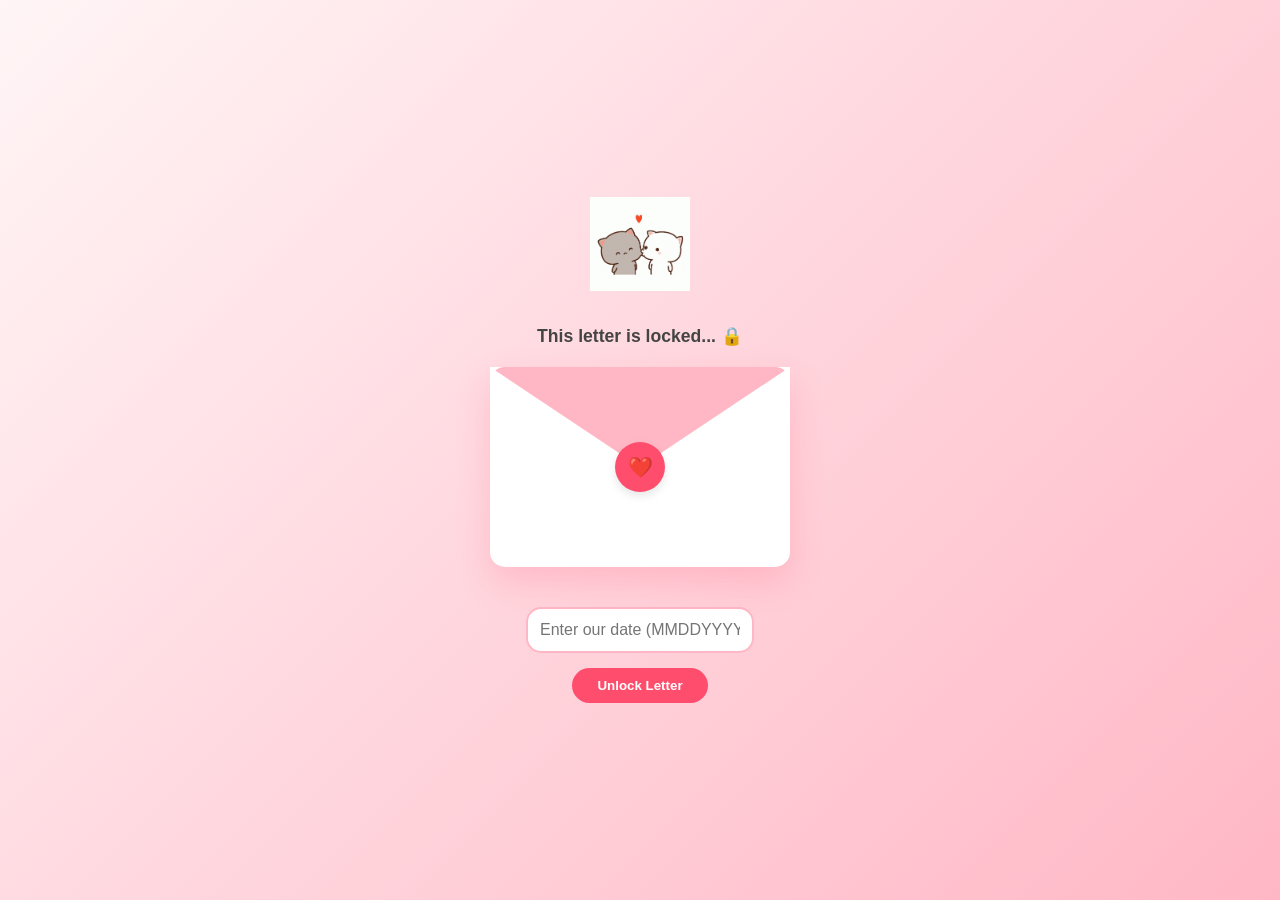
==== index.html @ 133e5ca3 "asdasd" ====
<!DOCTYPE html>
<html lang="en">
<head>
<meta charset="UTF-8">
<meta name="viewport" content="width=device-width, initial-scale=1.0">
<title>A Private Letter 💖</title>
<style>
:root {
    --primary-pink: #ffb7c5;
    --deep-red: #ff4d6d;
    --soft-white: #fff5f6;
    --envelope-bg: #ffffff;
    --envelope-dark: #f8bbd0;
}

body {
    margin: 0; padding: 0;
    font-family: 'Segoe UI', sans-serif;
    background: linear-gradient(135deg, var(--soft-white), var(--primary-pink));
    display: flex; flex-direction: column; align-items: center; justify-content: center;
    height: 100vh; overflow: hidden;
}

/* ENVELOPE STYLING */
.envelope-wrapper {
    position: relative;
    width: 300px;
    height: 200px;
    z-index: 10;
    transition: transform 0.8s ease;
}

.envelope {
    position: relative;
    width: 100%;
    height: 100%;
    background: var(--envelope-bg);
    border-radius: 0 0 15px 15px;
    box-shadow: 0 15px 35px rgba(255, 77, 109, 0.2);
}

.flap {
    position: absolute;
    top: 0;
    width: 0; height: 0;
    border-left: 150px solid transparent;
    border-right: 150px solid transparent;
    border-top: 100px solid var(--primary-pink);
    border-radius: 15px 15px 0 0;
    transform-origin: top;
    transition: transform 0.6s ease;
    z-index: 3;
}



/* INPUT BOX STYLING */
.login-container {
    margin-top: 40px;
    text-align: center;
    z-index: 5;
}

#love-pass {
    padding: 12px;
    border-radius: 15px;
    border: 2px solid var(--primary-pink);
    text-align: center;
    outline: none;
    font-size: 1rem;
    width: 200px;
    transition: 0.3s;
}

#love-pass.shake {
    animation: shake 0.4s;
    border-color: var(--deep-red);
}

@keyframes shake {
    0%, 100% { transform: translateX(0); }
    25% { transform: translateX(-8px); }
    75% { transform: translateX(8px); }
}

.seal {
    position: absolute;
    top: 75px; left: 50%;
    transform: translateX(-50%);
    width: 50px; height: 50px;
    background: var(--deep-red);
    border-radius: 50%;
    display: flex; align-items: center; justify-content: center;
    color: white; font-size: 20px;
    z-index: 4;
    box-shadow: 0 4px 10px rgba(0,0,0,0.1);
    transition: 0.5s;
}

/* OPENING ANIMATION */
.envelope-wrapper.opened .flap {
    transform: rotateX(180deg);
    z-index: 1;
}
.envelope-wrapper.opened .seal {
    opacity: 0;
    transform: translateX(-50%) scale(0);
}

#login-error {
    color: var(--deep-red);
    font-size: 0.85rem;
    margin-top: 10px;
    font-weight: bold;
    display: none;
}

h2 { color: #444; font-size: 1.1rem; margin-bottom: 20px; }
</style>
</head>
<body>

    <img src="/image/giphy.gif" alt="Cute Heart" style="width:100px; margin-bottom: 20px;">
    <h2>This letter is locked... 🔒</h2>

    <div class="envelope-wrapper" id="env-wrap">
        <div class="flap"></div>
        <div class="envelope">
            <div class="seal" id="seal">❤️</div>
        </div>
        
    </div>

    <div class="login-container">
        <input type="text" id="love-pass" autocomplete="off" placeholder="Enter our date (MMDDYYYY)">
        <br>
        <p id="login-error">Ano bayan kalimutan na? 😒</p>
        <button onclick="unlock()" style="margin-top: 15px; background: var(--deep-red); color: white; border: none; padding: 10px 25px; border-radius: 50px; cursor: pointer; font-weight: bold;">Unlock Letter</button>
    </div>

<script>
function unlock() {
    const inputField = document.getElementById("love-pass");
    const input = inputField.value.trim().toLowerCase();
    const errorText = document.getElementById("login-error");
    const wrapper = document.getElementById("env-wrap");

    // Your valid dates
    const valid1 = "10042022"; 
    const valid2 = "october42022";
    const valid3 = "1042022";

    if (input === valid1 || input === valid2 || input === valid3) {
        errorText.style.display = "none";
        // 1. Open Envelope
        wrapper.classList.add("opened");
        
        // 2. Wait for animation then redirect
        setTimeout(() => {
            window.location.href = "valentine.html"; 
        }, 1200);
    } else {
        errorText.style.display = "block";
        inputField.classList.add("shake");
        setTimeout(() => inputField.classList.remove("shake"), 400);
    }
}

// Clean input
document.getElementById("love-pass").addEventListener("input", function() {
    this.value = this.value.replace(/[^a-zA-Z0-9]/g, '');
});

// Enter key
document.getElementById("love-pass").addEventListener("keypress", function(e) {
    if (e.key === "Enter") { unlock(); }
});
</script>

</body>
</html>
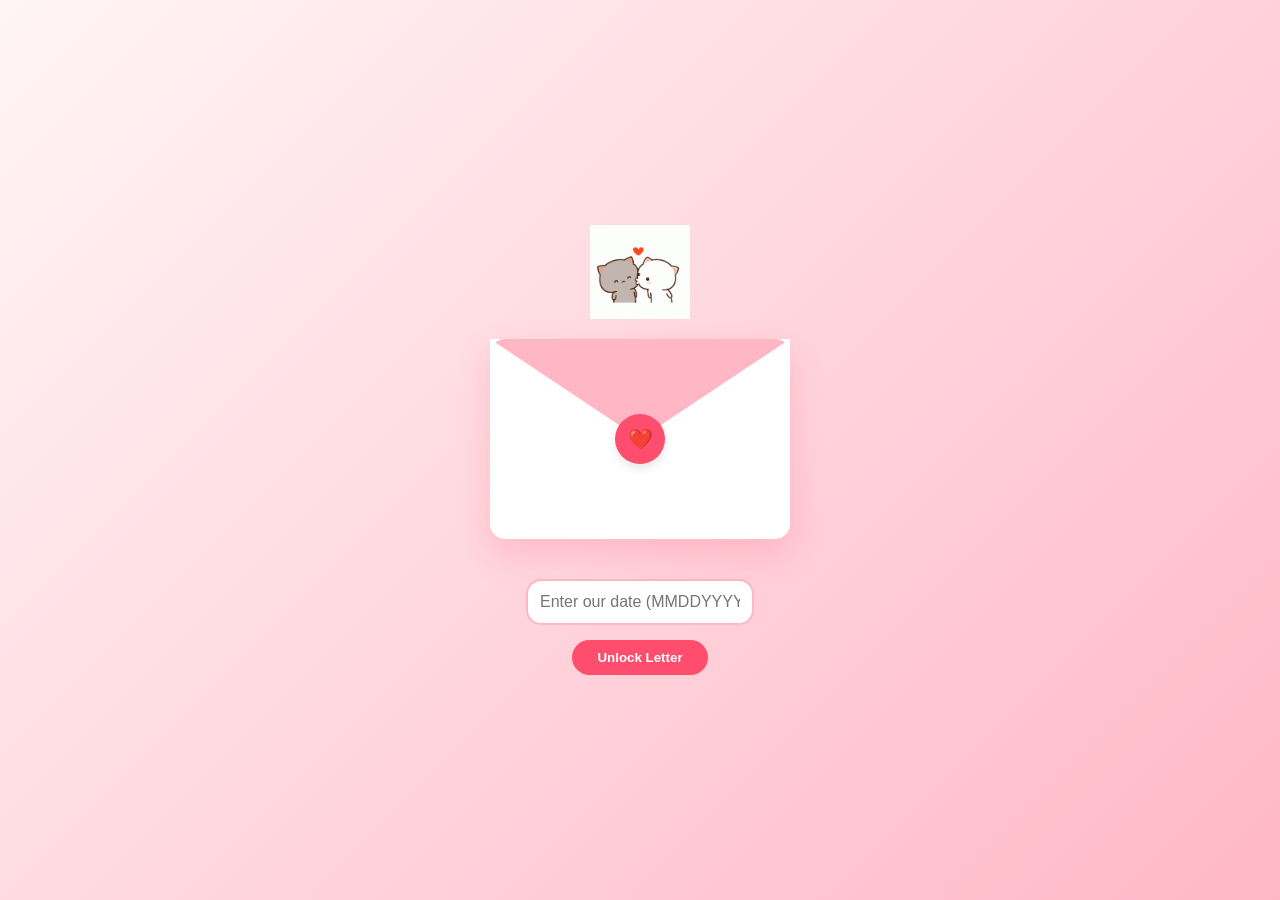
==== commit 6c4d22b8: "asd" ====
--- a/index.html
+++ b/index.html
@@ -120,8 +120,8 @@
 </head>
 <body>
 
-    <img src="/image/giphy.gif" alt="Cute Heart" style="width:100px; margin-bottom: 20px;">
-    <h2>This letter is locked... 🔒</h2>
+    <img src="image/giphy.gif" alt="Cute Heart" style="width:100px; margin-bottom: 20px;">
+    
 
     <div class="envelope-wrapper" id="env-wrap">
         <div class="flap"></div>
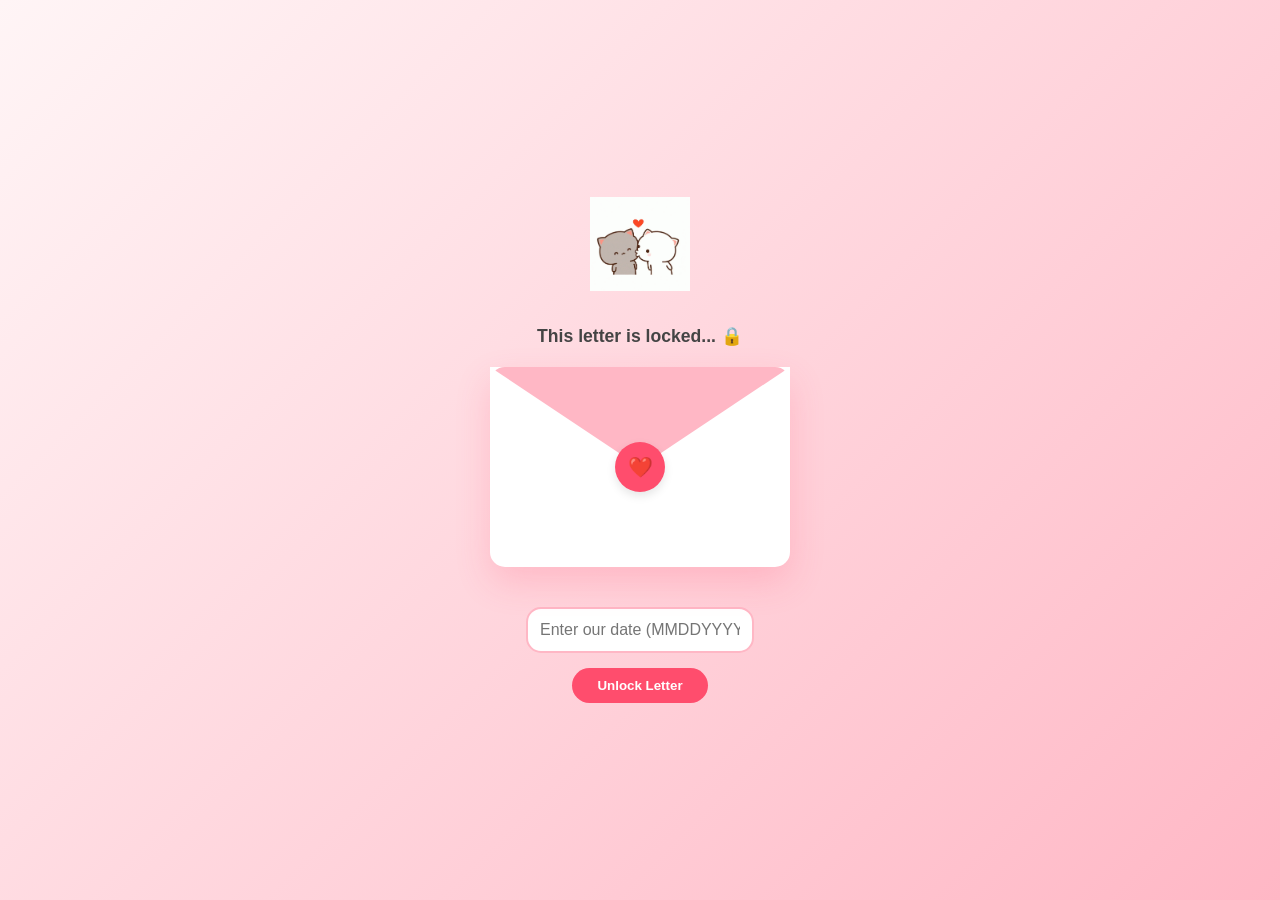
==== commit f307c9b0: "asd" ====
--- a/index.html
+++ b/index.html
@@ -121,7 +121,7 @@
 <body>
 
     <img src="image/giphy.gif" alt="Cute Heart" style="width:100px; margin-bottom: 20px;">
-    
+    <h2>This letter is locked... 🔒</h2>
 
     <div class="envelope-wrapper" id="env-wrap">
         <div class="flap"></div>
